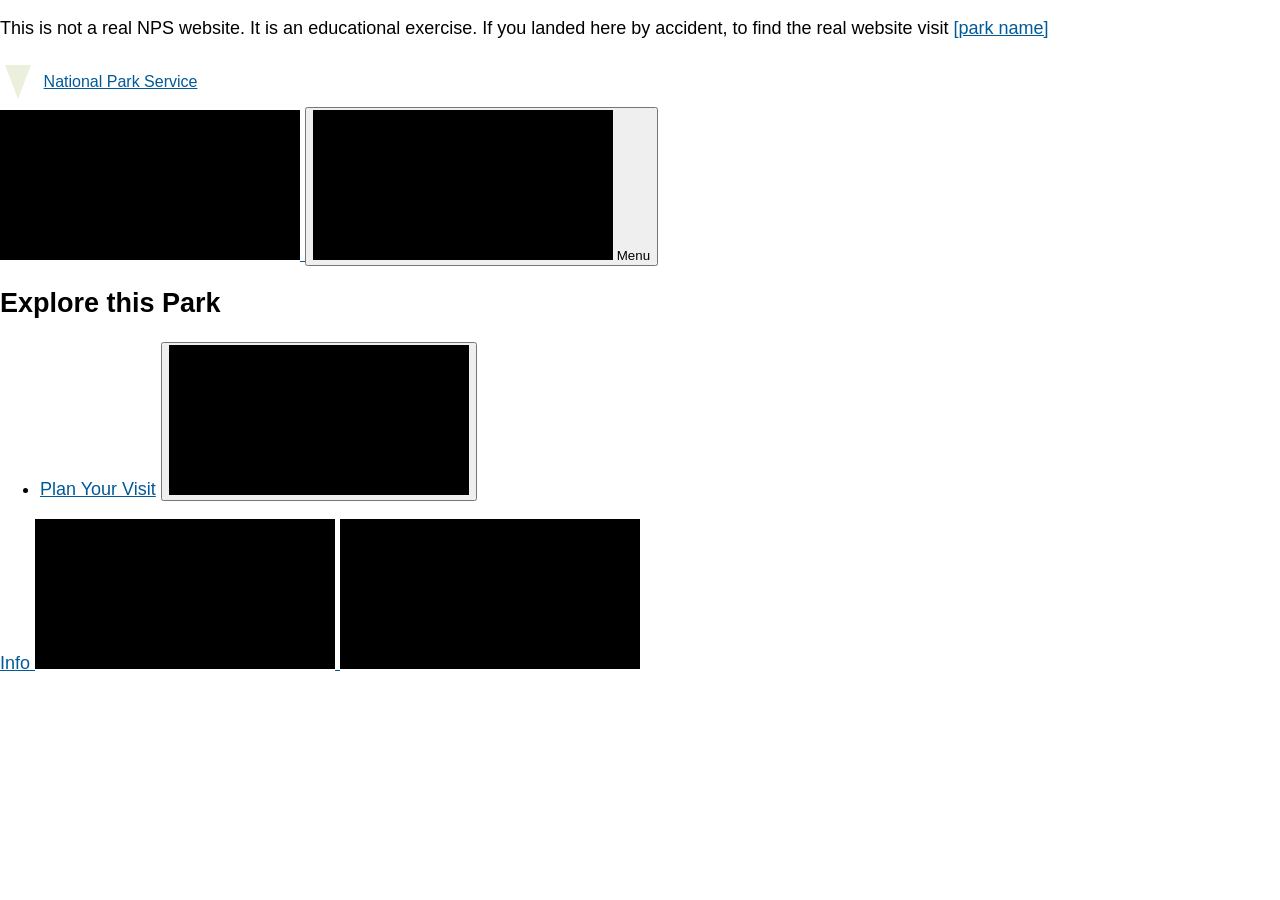
==== src/index.html @ a87ff7d6 "Initial commit" ====
<!DOCTYPE html>
<html lang="en">
  <head>
    <meta charset="UTF-8" />
    <meta name="viewport" content="width=device-width, initial-scale=1.0" />
    <title>[Park Name]</title>
    <link rel="stylesheet" href="css/style.css" />
    <script type="module" src="js/main.js"></script>
  </head>
  <body>
    <p class="disclaimer">
      This is not a real NPS website. It is an educational exercise. If you
      landed here by accident, to find the real website visit
      <a href="parkUrl">[park name]</a>
    </p>
    <div class="skip-links" aria-label="short-cut links" role="navigation">
      <ul>
        <li>
          <a
            href="#global-nav-toggle"
            aria-label="Skip to global NPS navigation"
            >Skip to global NPS navigation</a
          >
        </li>
        <li>
          <a href="#local-nav" aria-label="Skip to this park navigation"
            >Skip to this park navigation</a
          >
        </li>
        <li>
          <a href="#main" aria-label="Skip to the main content"
            >Skip to the main content</a
          >
        </li>
        <li>
          <a
            href="#park-footer"
            aria-label="Skip to this park information section"
            >Skip to this park information section</a
          >
        </li>
      </ul>
    </div>
    <header>
      <section class="global-header">
        <a href="index.html" class="site-title"
          ><span class="logo" role="presentation"></span>
          <span>National Park Service</span></a
        >
        <div class="global-header__right">
          <a class="search-icon" href="#park-footer">
            <svg class="icon">
              <use xlink:href="/images/sprite.symbol.svg#search"></use>
            </svg>
            <span class="visually-hidden">Search</span>
          </a>
          <button id="global-nav-toggle">
            <svg class="icon">
              <use xlink:href="/images/sprite.symbol.svg#menu"></use>
            </svg>
            <span class="visually-hidden">Open</span> Menu
          </button>
        </div>
        <nav class="global-nav">
          <h2 class="global-nav__section-heading">Explore this Park</h2>
          <ul class="global-nav__list">
            <li>
              <div class="global-nav__split-button">
                <a href="#">Plan Your Visit</a>
                <button class="global-nav__split-button__toggle">
                  <span class="visually-hidden"
                    >Toggle submenu for Plan Your Visit</span
                  >
                  <svg class="icon" role="presentation" focusable="false">
                    <use xlink:href="/images/sprite.symbol.svg#arrow"></use>
                  </svg>
                </button>
              </div>
            </li>
          </ul>
        </nav>
      </section>
      <section id="park-header">
        <a href="#">
          <span>Info</span>
          <svg class="icon" role="presentation" focusable="false">
            <use xlink:href="/images/sprite.symbol.svg#info"></use>
          </svg>
        </a>
        <svg class="icon" role="presentation" focusable="false">
          <use xlink:href="/images/sprite.symbol.svg#alert"></use>
        </svg>
      </section>
    </header>
    <main id="main"></main>
    <footer id="park-footer"></footer>
  </body>
</html>
---- src/css/style.css ----
:root {
  --bs-black: #000;
  --bs-brown: #393423;
  --bs-grey-2: #444;
  --bs-grey-3: #ccc;
  --bs-grey-4: #222;
  --bs-grey-5: #333;
  --bs-grey-6: #999;
  --bs-cape-honey: #ffe9ab;
  --bs-cerulean: #00aced;
  --bs-code-grey: #1d1d1d;
  --bs-chathams-blue: #0f4f7e;
  --bs-chathams-blue-2: #005999;
  --bs-chathams-blue-3: #87a7be;
  --bs-chathams-blue-4: #e1ebf4;
  --bs-crete: #4b5e26;
  --bs-light-green: #eaf0dc;
  --bs-dark-burgundy: #821206;
  --bs-emperor: #4f4f4f;
  --bs-madison: #093058;
  --bs-pampas: #f6f5f0;
  --bs-pablo: #73705f;
  --bs-white: #fff;
  --bs-pablo-2: #706d61;
  --bs-purple: #44136c;
  --bs-purple-2: #956cb7;
  --bs-gray-100: #f8f9fa;
  --bs-gray-200: #e9ecef;
  --bs-gray-300: #dee2e6;
  --bs-gray-400: #ced4da;
  --bs-gray-500: #adb5bd;
  --bs-gray-600: #6c757d;
  --bs-gray-700: #495057;
  --bs-gray-800: #343a40;
  --bs-gray-900: #212529;
  --bs-primary: #0d6efd;
  --bs-secondary: #6c757d;
  --bs-success: #4b5e26;
  --bs-info: #0dcaf0;
  --bs-warning: #ffc107;
  --bs-danger: #dc3545;
  --bs-light: #f8f9fa;
  --bs-dark: #212529;
  --bs-primary-rgb: 13, 110, 253;
  --bs-secondary-rgb: 108, 117, 125;
  --bs-success-rgb: 75, 94, 38;
  --bs-info-rgb: 13, 202, 240;
  --bs-warning-rgb: 255, 193, 7;
  --bs-danger-rgb: 220, 53, 69;
  --bs-light-rgb: 248, 249, 250;
  --bs-dark-rgb: 33, 37, 41;
  --bs-white-rgb: 255, 255, 255;
  --bs-black-rgb: 0, 0, 0;
  --bs-body-color-rgb: 33, 37, 41;
  --bs-body-bg-rgb: 255, 255, 255;
  --bs-font-sans-serif: system-ui, -apple-system, "Segoe UI", Roboto,
    "Helvetica Neue", "Noto Sans", "Liberation Sans", Arial, sans-serif,
    "Apple Color Emoji", "Segoe UI Emoji", "Segoe UI Symbol", "Noto Color Emoji";
  --bs-font-serif: "Times New Roman", Times, serif;
  --bs-font-monospace: SFMono-Regular, Menlo, Monaco, Consolas,
    "Liberation Mono", "Courier New", monospace;
  --bs-gradient: linear-gradient(
    180deg,
    rgba(255, 255, 255, 0.15),
    rgba(255, 255, 255, 0)
  );
  --bs-body-font-family: Helvetica Neue, Helvetica, Arial, sans-serif;
  --bs-body-font-size: 1rem;
  --bs-body-font-weight: 400;
  --bs-body-line-height: 1.75;
  --bs-body-color: #212529;
  --bs-body-bg: #fff;
  --bs-border-width: 1px;
  --bs-border-style: solid;
  --bs-border-color: #dee2e6;
  --bs-border-color-translucent: rgba(0, 0, 0, 0.175);
  --bs-border-radius: 0.375rem;
  --bs-border-radius-sm: 0.25rem;
  --bs-border-radius-lg: 0.5rem;
  --bs-border-radius-xl: 1rem;
  --bs-border-radius-2xl: 2rem;
  --bs-border-radius-pill: 50rem;
  --bs-link-color: #005999;
  --bs-link-hover-color: #003e6b;
  --bs-code-color: #d63384;
  --bs-highlight-bg: #fff3cd;
}

/* Global styles */

* {
  box-sizing: border-box;
}
img {
  max-width: 100%;
}

body {
  font-family: var(--bs-body-font-family);
  font-size: 18px;
  margin: 0;
}

a:link,
a:visited {
  color: var(--bs-link-color);
}

a:hover {
  color: var(--bs-link-hover-color);
}

/* Skip links styling */
.skip-links ul {
  list-style-type: none;
  margin: 0;
  padding-left: 0;
}

.skip-links a {
  font-size: 11px;
  font-size: 0.6875rem;
  position: absolute;
  right: 20px;
  top: -200px;
  z-index: -1;
}

.skip-links a:focus {
  top: 2px;
  z-index: 9999;
}

/* Title and logo styling */

.site-title {
  display: flex;
  align-items: center;
}
.site-title > span {
  font-size: 1rem;
  margin-left: 0.3em;
}

.logo {
  height: 0;
  width: 0;
  margin: 0.5em;
  display: inline-block;
  border-top: 34px solid var(--bs-light-green);
  border-left: 13px solid transparent;
  border-right: 13px solid transparent;
}

/* Utility styles */

.visually-hidden {
  position: absolute;
  width: 1px;
  height: 1px;
  margin: -1px;
  border: 0;
  padding: 0;
  white-space: nowrap;
  clip-path: inset(100%);
  clip: rect(0 0 0 0);
  overflow: hidden;
}

svg {
  background-color: var(--bs-black);
  fill: white;
}
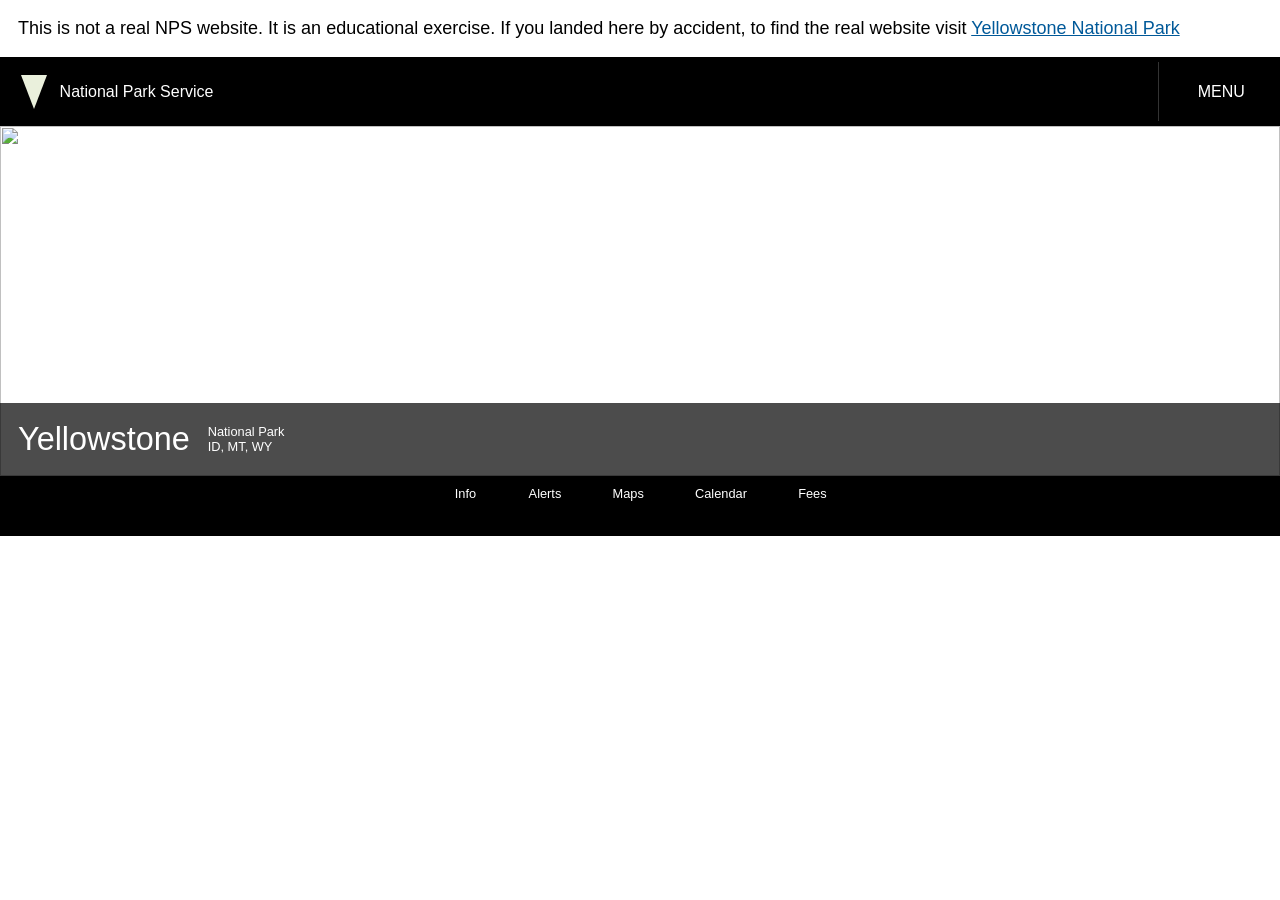
==== commit 58e0316c: "NPS part 1 Also commented out global-nav from template repo as not used for this part" ====
--- a/src/index.html
+++ b/src/index.html
@@ -3,7 +3,7 @@
   <head>
     <meta charset="UTF-8" />
     <meta name="viewport" content="width=device-width, initial-scale=1.0" />
-    <title>[Park Name]</title>
+    <title>Yellowstone National Park</title>
     <link rel="stylesheet" href="css/style.css" />
     <script type="module" src="js/main.js"></script>
   </head>
@@ -11,7 +11,7 @@
     <p class="disclaimer">
       This is not a real NPS website. It is an educational exercise. If you
       landed here by accident, to find the real website visit
-      <a href="parkUrl">[park name]</a>
+      <a href="https://www.nps.gov/yell/index.htm">Yellowstone National Park</a>
     </p>
     <div class="skip-links" aria-label="short-cut links" role="navigation">
       <ul>
@@ -24,8 +24,7 @@
         </li>
         <li>
           <a href="#local-nav" aria-label="Skip to this park navigation"
-            >Skip to this park navigation</a
-          >
+            >Skip to this park navigation</a>
         </li>
         <li>
           <a href="#main" aria-label="Skip to the main content"
@@ -61,6 +60,7 @@
             <span class="visually-hidden">Open</span> Menu
           </button>
         </div>
+        <!-- Included in original template but not used for now
         <nav class="global-nav">
           <h2 class="global-nav__section-heading">Explore this Park</h2>
           <ul class="global-nav__list">
@@ -79,20 +79,66 @@
             </li>
           </ul>
         </nav>
-      </section>
-      <section id="park-header">
-        <a href="#">
-          <span>Info</span>
-          <svg class="icon" role="presentation" focusable="false">
-            <use xlink:href="/images/sprite.symbol.svg#info"></use>
-          </svg>
-        </a>
-        <svg class="icon" role="presentation" focusable="false">
-          <use xlink:href="/images/sprite.symbol.svg#alert"></use>
-        </svg>
+        -->
+        </section>
+        <section id="park-header">
+            <div class="hero-banner">
+            <img src="https://www.nps.gov/common/uploads/structured_data/3C7D5920-1DD8-B71B-0B83F012ED802CEA.jpg" alt="" />
+            <div class="hero-banner__content">
+              <a href="#" class="hero-banner__title">Yellowstone</a>
+              <p class="hero-banner__subtitle">
+                <span>National Park</span>
+                <span>ID, MT, WY</span>
+              </p>
+            </div>
+          </div>
+        <nav class="park-nav">
+          <ul>
+            <li>
+              <a href="#">
+                <span>Info</span>
+                <svg class="icon" role="presentation" focusable="false">
+                  <use xlink:href="/images/sprite.symbol.svg#info"></use>
+                </svg>
+              </a>
+            </li>
+            <li>
+              <a href="#">
+                <span>Alerts</span>
+                <svg class="icon" role="presentation" focusable="false">
+                  <use xlink:href="/images/sprite.symbol.svg#alert"></use>
+                </svg>
+              </a>
+            </li>
+            <li>
+              <a href="#">
+                <span>Maps</span>
+                <svg class="icon" role="presentation" focusable="false">
+                  <use xlink:href="/images/sprite.symbol.svg#location"></use>
+                </svg>
+              </a>
+            </li>
+            <li>
+              <a href="#">
+                <span>Calendar</span>
+                <svg class="icon" role="presentation" focusable="false">
+                  <use xlink:href="/images/sprite.symbol.svg#calendar"></use>
+                </svg>
+              </a>
+            </li>
+            <li>
+              <a href="#">
+                <span>Fees</span>
+                <svg class="icon" role="presentation" focusable="false">
+                  <use xlink:href="/images/sprite.symbol.svg#fee-22"></use>
+                </svg>
+              </a>
+            </li>
+          </ul>
+        </nav>
       </section>
     </header>
     <main id="main"></main>
     <footer id="park-footer"></footer>
   </body>
-</html>
+</html>
--- a/src/css/style.css
+++ b/src/css/style.css
@@ -152,6 +152,118 @@
   border-right: 13px solid transparent;
 }
 
+/* Global navbar styling */
+
+.global-header {
+  background-color: var(--bs-black);
+  color: white;
+  display: flex;
+  justify-content: space-between;
+  padding: 0.3em 1rem;
+  fill: white;
+}
+
+.global-header a:link,
+.global-header a:visited,
+#park-header a:link,
+#park-header a:visited {
+  color: white;
+  text-decoration: none;
+}
+
+.global-header .icon {
+  width: 20px;
+  height: 20px;
+}
+
+.global-header__right {
+  display: flex;
+  align-items: center;
+}
+
+.global-header__right .search-icon {
+  padding: 0 1rem;
+  margin-top: 6px;
+}
+
+.global-header__right button {
+  background-color: transparent;
+  border: none;
+  color: white;
+  font-size: 1rem;
+  padding: 1.2em;
+  display: flex;
+  align-items: center;
+  text-transform: uppercase;
+  border-left: 1px solid var(--bs-grey-5);
+}
+
+/* Hero banner */
+.hero-banner {
+  display: grid;
+  grid-template-columns: 1fr;
+}
+
+.hero-banner > img {
+  width: 100%;
+  height: 350px;
+  object-fit: cover;
+  grid-column: 1/2;
+  grid-row: 1/3;
+}
+
+.hero-banner__content {
+  background-color: rgba(0, 0, 0, 0.7);
+  color: white;
+  grid-column: 1/2;
+  grid-row: 2/3;
+  display: flex;
+  align-items: center;
+  gap: 1em;
+  padding: 0.5em 1em;
+}
+
+.hero-banner__title {
+  font-size: 1.8em;
+}
+
+.hero-banner__subtitle {
+  display: flex;
+  flex-direction: column;
+  font-size: 0.8rem;
+}
+
+/* Park nav styling */
+
+.park-nav > ul {
+  list-style: none;
+  padding-left: 0;
+  margin: 0;
+  display: flex;
+  justify-content: center;
+  /* gap: 3rem; */
+  background-color: var(--bs-black);
+  font-size: 0.8rem;
+}
+
+.park-nav a {
+  display: flex;
+  flex-direction: column;
+  align-items: center;
+  justify-content: center;
+  /* height: 50px; */
+  padding: 0.8em 2em;
+}
+
+.park-nav a:hover {
+  background-color: rgba(255, 255, 255, 0.3);
+}
+
+.park-nav svg {
+  width: 24px;
+  height: 24px;
+}
+
 /* Utility styles */
 
 .visually-hidden {
@@ -167,7 +279,11 @@
   overflow: hidden;
 }
 
+.disclaimer {
+  padding: 0 1em;
+}
+
 svg {
   background-color: var(--bs-black);
   fill: white;
-}
+}
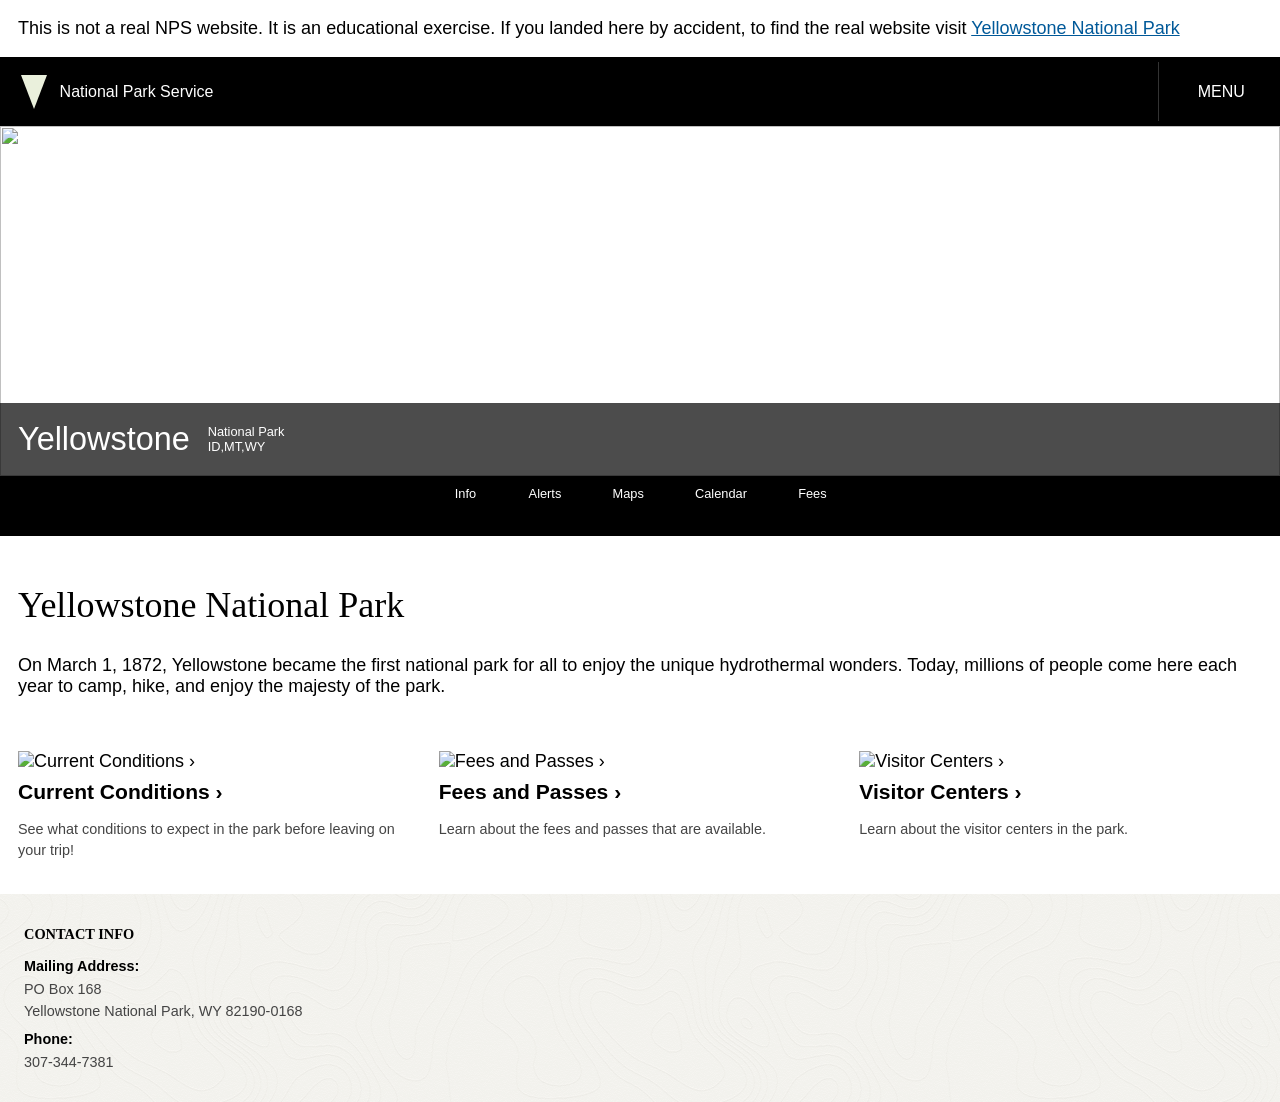
==== commit 5d709903: "NPS part 2" ====
--- a/src/index.html
+++ b/src/index.html
@@ -138,7 +138,10 @@
         </nav>
       </section>
     </header>
-    <main id="main"></main>
-    <footer id="park-footer"></footer>
+    <main id="main">
+      <section class="intro"></section>
+      <section class="info"></section>
+    </main>
+    <footer id="park-footer" class="park-footer"></footer>
   </body>
 </html>
--- a/src/css/style.css
+++ b/src/css/style.css
@@ -91,6 +91,7 @@
 * {
   box-sizing: border-box;
 }
+
 img {
   max-width: 100%;
 }
@@ -198,7 +199,8 @@
   border-left: 1px solid var(--bs-grey-5);
 }
 
-/* Hero banner */
+/* Hero banner styling */
+
 .hero-banner {
   display: grid;
   grid-template-columns: 1fr;
@@ -264,7 +266,86 @@
   height: 24px;
 }
 
-/* Utility styles */
+/* Info and Intro styling */
+
+.intro {
+  padding: 1em;
+}
+
+.intro h1 {
+  font-family: var(--bs-font-serif);
+  font-size: 2em;
+  font-weight: normal;
+}
+
+.info {
+  display: flex;
+  flex-direction: column;
+  gap: 1em;
+  padding: 1em;
+}
+
+.info > * {
+  flex: 1;
+}
+
+/* Media card styles */
+
+.media-card a {
+  text-decoration: none;
+  color: var(--bs-black);
+}
+
+.media-card a:hover {
+  color: var(--bs-crete);
+}
+
+.media-card h3 {
+  margin: 0.5rem 0;
+}
+
+.media-card > p {
+  font-size: 0.8em;
+  line-height: 1.5;
+  color: var(--bs-grey-2);
+}
+
+/* Footer styles */
+
+.park-footer {
+  background-image: url("../images/topo_pattern.png");
+  padding: 1.5rem;
+}
+
+.park-footer h3 {
+  font-family: var(--bs-font-serif);
+  text-transform: uppercase;
+  font-size: 0.8em;
+  margin-top: 0.5rem;
+}
+
+.park-footer h4 {
+  margin-top: 0.8rem;
+  margin-bottom: 0.5rem;
+  font-size: 0.8em;
+}
+
+.park-footer p {
+  font-size: 0.8em;
+  line-height: 1;
+  color: var(--bs-grey-2);
+  margin: 0.5rem 0;
+}
+
+@media screen and (min-width: 630px) {
+  .info {
+    flex-direction: row;
+    justify-content: space-between;
+    align-items: stretch;
+  }
+}
+
+/* Utility styles - Keep at bottom */
 
 .visually-hidden {
   position: absolute;
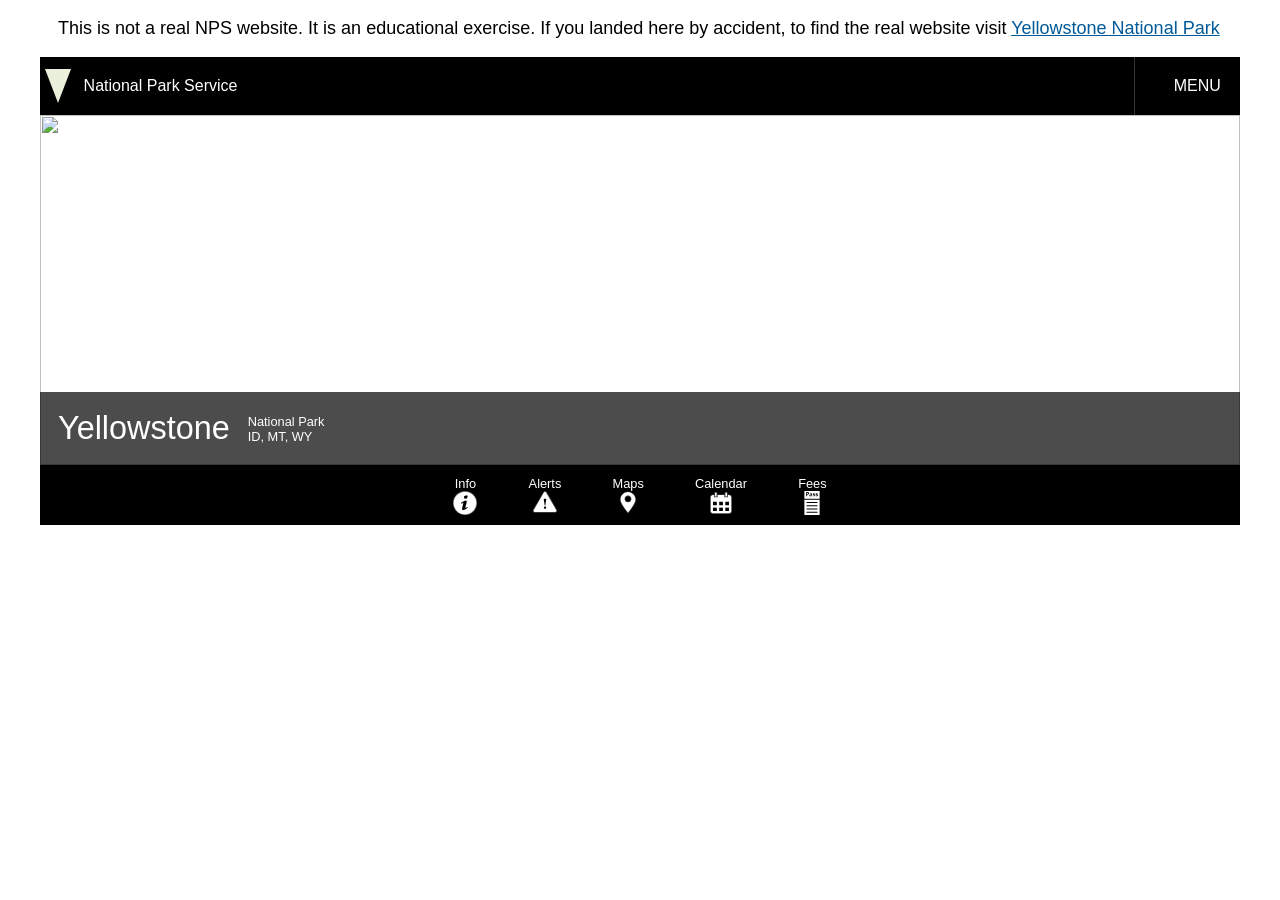
==== commit 73a9f2f8: "NPS part 3" ====
--- a/src/index.html
+++ b/src/index.html
@@ -98,7 +98,7 @@
               <a href="#">
                 <span>Info</span>
                 <svg class="icon" role="presentation" focusable="false">
-                  <use xlink:href="/images/sprite.symbol.svg#info"></use>
+                  <use xlink:href="images/sprite.symbol.svg#info"></use>
                 </svg>
               </a>
             </li>
@@ -106,7 +106,7 @@
               <a href="#">
                 <span>Alerts</span>
                 <svg class="icon" role="presentation" focusable="false">
-                  <use xlink:href="/images/sprite.symbol.svg#alert"></use>
+                  <use xlink:href="images/sprite.symbol.svg#alert"></use>
                 </svg>
               </a>
             </li>
@@ -114,7 +114,7 @@
               <a href="#">
                 <span>Maps</span>
                 <svg class="icon" role="presentation" focusable="false">
-                  <use xlink:href="/images/sprite.symbol.svg#location"></use>
+                  <use xlink:href="images/sprite.symbol.svg#location"></use>
                 </svg>
               </a>
             </li>
@@ -122,7 +122,7 @@
               <a href="#">
                 <span>Calendar</span>
                 <svg class="icon" role="presentation" focusable="false">
-                  <use xlink:href="/images/sprite.symbol.svg#calendar"></use>
+                  <use xlink:href="images/sprite.symbol.svg#calendar"></use>
                 </svg>
               </a>
             </li>
@@ -130,7 +130,7 @@
               <a href="#">
                 <span>Fees</span>
                 <svg class="icon" role="presentation" focusable="false">
-                  <use xlink:href="/images/sprite.symbol.svg#fee-22"></use>
+                  <use xlink:href="images/sprite.symbol.svg#fee-22"></use>
                 </svg>
               </a>
             </li>
--- a/src/css/style.css
+++ b/src/css/style.css
@@ -1,370 +1,7 @@
-:root {
-  --bs-black: #000;
-  --bs-brown: #393423;
-  --bs-grey-2: #444;
-  --bs-grey-3: #ccc;
-  --bs-grey-4: #222;
-  --bs-grey-5: #333;
-  --bs-grey-6: #999;
-  --bs-cape-honey: #ffe9ab;
-  --bs-cerulean: #00aced;
-  --bs-code-grey: #1d1d1d;
-  --bs-chathams-blue: #0f4f7e;
-  --bs-chathams-blue-2: #005999;
-  --bs-chathams-blue-3: #87a7be;
-  --bs-chathams-blue-4: #e1ebf4;
-  --bs-crete: #4b5e26;
-  --bs-light-green: #eaf0dc;
-  --bs-dark-burgundy: #821206;
-  --bs-emperor: #4f4f4f;
-  --bs-madison: #093058;
-  --bs-pampas: #f6f5f0;
-  --bs-pablo: #73705f;
-  --bs-white: #fff;
-  --bs-pablo-2: #706d61;
-  --bs-purple: #44136c;
-  --bs-purple-2: #956cb7;
-  --bs-gray-100: #f8f9fa;
-  --bs-gray-200: #e9ecef;
-  --bs-gray-300: #dee2e6;
-  --bs-gray-400: #ced4da;
-  --bs-gray-500: #adb5bd;
-  --bs-gray-600: #6c757d;
-  --bs-gray-700: #495057;
-  --bs-gray-800: #343a40;
-  --bs-gray-900: #212529;
-  --bs-primary: #0d6efd;
-  --bs-secondary: #6c757d;
-  --bs-success: #4b5e26;
-  --bs-info: #0dcaf0;
-  --bs-warning: #ffc107;
-  --bs-danger: #dc3545;
-  --bs-light: #f8f9fa;
-  --bs-dark: #212529;
-  --bs-primary-rgb: 13, 110, 253;
-  --bs-secondary-rgb: 108, 117, 125;
-  --bs-success-rgb: 75, 94, 38;
-  --bs-info-rgb: 13, 202, 240;
-  --bs-warning-rgb: 255, 193, 7;
-  --bs-danger-rgb: 220, 53, 69;
-  --bs-light-rgb: 248, 249, 250;
-  --bs-dark-rgb: 33, 37, 41;
-  --bs-white-rgb: 255, 255, 255;
-  --bs-black-rgb: 0, 0, 0;
-  --bs-body-color-rgb: 33, 37, 41;
-  --bs-body-bg-rgb: 255, 255, 255;
-  --bs-font-sans-serif: system-ui, -apple-system, "Segoe UI", Roboto,
-    "Helvetica Neue", "Noto Sans", "Liberation Sans", Arial, sans-serif,
-    "Apple Color Emoji", "Segoe UI Emoji", "Segoe UI Symbol", "Noto Color Emoji";
-  --bs-font-serif: "Times New Roman", Times, serif;
-  --bs-font-monospace: SFMono-Regular, Menlo, Monaco, Consolas,
-    "Liberation Mono", "Courier New", monospace;
-  --bs-gradient: linear-gradient(
-    180deg,
-    rgba(255, 255, 255, 0.15),
-    rgba(255, 255, 255, 0)
-  );
-  --bs-body-font-family: Helvetica Neue, Helvetica, Arial, sans-serif;
-  --bs-body-font-size: 1rem;
-  --bs-body-font-weight: 400;
-  --bs-body-line-height: 1.75;
-  --bs-body-color: #212529;
-  --bs-body-bg: #fff;
-  --bs-border-width: 1px;
-  --bs-border-style: solid;
-  --bs-border-color: #dee2e6;
-  --bs-border-color-translucent: rgba(0, 0, 0, 0.175);
-  --bs-border-radius: 0.375rem;
-  --bs-border-radius-sm: 0.25rem;
-  --bs-border-radius-lg: 0.5rem;
-  --bs-border-radius-xl: 1rem;
-  --bs-border-radius-2xl: 2rem;
-  --bs-border-radius-pill: 50rem;
-  --bs-link-color: #005999;
-  --bs-link-hover-color: #003e6b;
-  --bs-code-color: #d63384;
-  --bs-highlight-bg: #fff3cd;
-}
-
-/* Global styles */
-
-* {
-  box-sizing: border-box;
-}
-
-img {
-  max-width: 100%;
-}
-
-body {
-  font-family: var(--bs-body-font-family);
-  font-size: 18px;
-  margin: 0;
-}
-
-a:link,
-a:visited {
-  color: var(--bs-link-color);
-}
-
-a:hover {
-  color: var(--bs-link-hover-color);
-}
-
-/* Skip links styling */
-.skip-links ul {
-  list-style-type: none;
-  margin: 0;
-  padding-left: 0;
-}
-
-.skip-links a {
-  font-size: 11px;
-  font-size: 0.6875rem;
-  position: absolute;
-  right: 20px;
-  top: -200px;
-  z-index: -1;
-}
-
-.skip-links a:focus {
-  top: 2px;
-  z-index: 9999;
-}
-
-/* Title and logo styling */
-
-.site-title {
-  display: flex;
-  align-items: center;
-}
-.site-title > span {
-  font-size: 1rem;
-  margin-left: 0.3em;
-}
-
-.logo {
-  height: 0;
-  width: 0;
-  margin: 0.5em;
-  display: inline-block;
-  border-top: 34px solid var(--bs-light-green);
-  border-left: 13px solid transparent;
-  border-right: 13px solid transparent;
-}
-
-/* Global navbar styling */
-
-.global-header {
-  background-color: var(--bs-black);
-  color: white;
-  display: flex;
-  justify-content: space-between;
-  padding: 0.3em 1rem;
-  fill: white;
-}
-
-.global-header a:link,
-.global-header a:visited,
-#park-header a:link,
-#park-header a:visited {
-  color: white;
-  text-decoration: none;
-}
-
-.global-header .icon {
-  width: 20px;
-  height: 20px;
-}
-
-.global-header__right {
-  display: flex;
-  align-items: center;
-}
-
-.global-header__right .search-icon {
-  padding: 0 1rem;
-  margin-top: 6px;
-}
-
-.global-header__right button {
-  background-color: transparent;
-  border: none;
-  color: white;
-  font-size: 1rem;
-  padding: 1.2em;
-  display: flex;
-  align-items: center;
-  text-transform: uppercase;
-  border-left: 1px solid var(--bs-grey-5);
-}
-
-/* Hero banner styling */
-
-.hero-banner {
-  display: grid;
-  grid-template-columns: 1fr;
-}
-
-.hero-banner > img {
-  width: 100%;
-  height: 350px;
-  object-fit: cover;
-  grid-column: 1/2;
-  grid-row: 1/3;
-}
-
-.hero-banner__content {
-  background-color: rgba(0, 0, 0, 0.7);
-  color: white;
-  grid-column: 1/2;
-  grid-row: 2/3;
-  display: flex;
-  align-items: center;
-  gap: 1em;
-  padding: 0.5em 1em;
-}
-
-.hero-banner__title {
-  font-size: 1.8em;
-}
-
-.hero-banner__subtitle {
-  display: flex;
-  flex-direction: column;
-  font-size: 0.8rem;
-}
-
-/* Park nav styling */
-
-.park-nav > ul {
-  list-style: none;
-  padding-left: 0;
-  margin: 0;
-  display: flex;
-  justify-content: center;
-  /* gap: 3rem; */
-  background-color: var(--bs-black);
-  font-size: 0.8rem;
-}
-
-.park-nav a {
-  display: flex;
-  flex-direction: column;
-  align-items: center;
-  justify-content: center;
-  /* height: 50px; */
-  padding: 0.8em 2em;
-}
-
-.park-nav a:hover {
-  background-color: rgba(255, 255, 255, 0.3);
-}
-
-.park-nav svg {
-  width: 24px;
-  height: 24px;
-}
-
-/* Info and Intro styling */
-
-.intro {
-  padding: 1em;
-}
-
-.intro h1 {
-  font-family: var(--bs-font-serif);
-  font-size: 2em;
-  font-weight: normal;
-}
-
-.info {
-  display: flex;
-  flex-direction: column;
-  gap: 1em;
-  padding: 1em;
-}
-
-.info > * {
-  flex: 1;
-}
-
-/* Media card styles */
-
-.media-card a {
-  text-decoration: none;
-  color: var(--bs-black);
-}
-
-.media-card a:hover {
-  color: var(--bs-crete);
-}
-
-.media-card h3 {
-  margin: 0.5rem 0;
-}
-
-.media-card > p {
-  font-size: 0.8em;
-  line-height: 1.5;
-  color: var(--bs-grey-2);
-}
-
-/* Footer styles */
-
-.park-footer {
-  background-image: url("../images/topo_pattern.png");
-  padding: 1.5rem;
-}
-
-.park-footer h3 {
-  font-family: var(--bs-font-serif);
-  text-transform: uppercase;
-  font-size: 0.8em;
-  margin-top: 0.5rem;
-}
-
-.park-footer h4 {
-  margin-top: 0.8rem;
-  margin-bottom: 0.5rem;
-  font-size: 0.8em;
-}
-
-.park-footer p {
-  font-size: 0.8em;
-  line-height: 1;
-  color: var(--bs-grey-2);
-  margin: 0.5rem 0;
-}
-
-@media screen and (min-width: 630px) {
-  .info {
-    flex-direction: row;
-    justify-content: space-between;
-    align-items: stretch;
-  }
-}
-
-/* Utility styles - Keep at bottom */
-
-.visually-hidden {
-  position: absolute;
-  width: 1px;
-  height: 1px;
-  margin: -1px;
-  border: 0;
-  padding: 0;
-  white-space: nowrap;
-  clip-path: inset(100%);
-  clip: rect(0 0 0 0);
-  overflow: hidden;
-}
-
-.disclaimer {
-  padding: 0 1em;
-}
-
-svg {
-  background-color: var(--bs-black);
-  fill: white;
-}+@import "partials/variables.css";
+@import "partials/global.css";
+@import "partials/header.css";
+@import "partials/footer.css";
+@import "partials/blocks.css";
+@import "partials/utilities.css";
+@import "home.css";
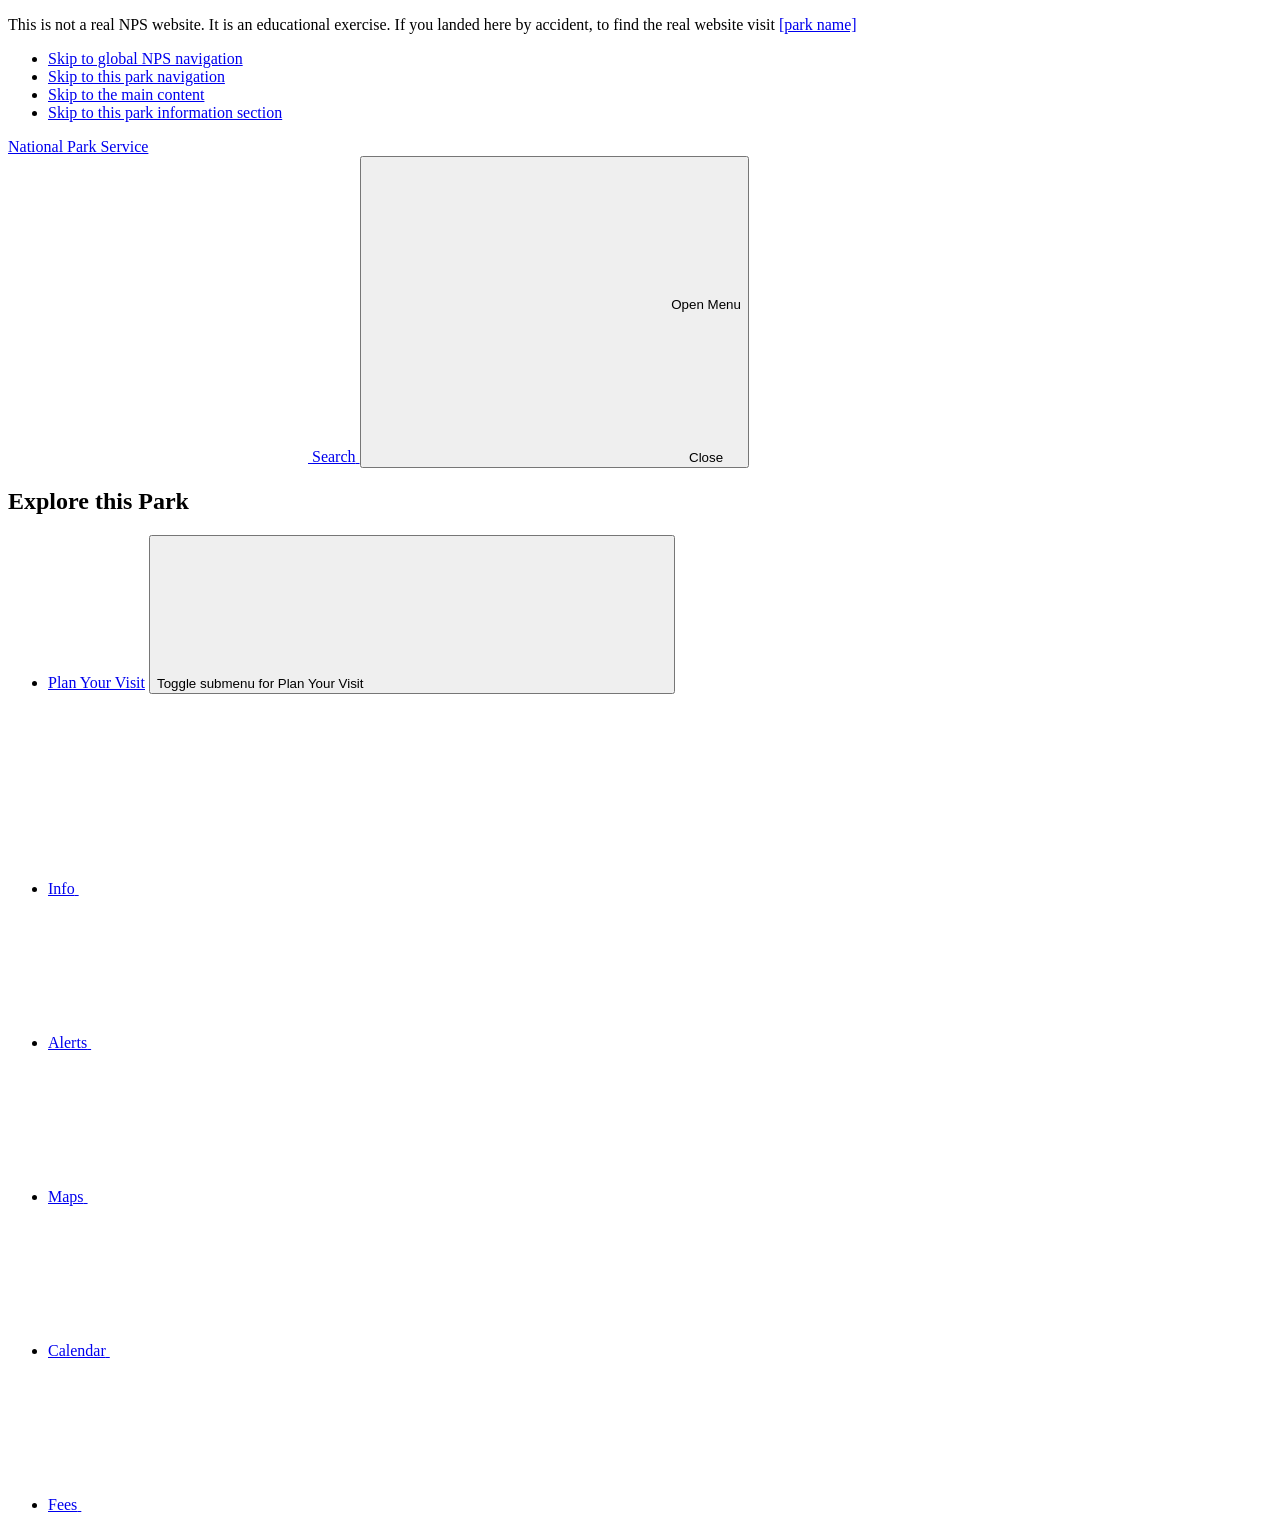
==== commit 56feae84: "NPS Part 5" ====
--- a/src/index.html
+++ b/src/index.html
@@ -3,15 +3,15 @@
   <head>
     <meta charset="UTF-8" />
     <meta name="viewport" content="width=device-width, initial-scale=1.0" />
-    <title>Yellowstone National Park</title>
-    <link rel="stylesheet" href="css/style.css" />
+    <title>[Park Name]</title>
+    <!-- <link rel="stylesheet" href="css/style.css" /> -->
     <script type="module" src="js/main.js"></script>
   </head>
   <body>
     <p class="disclaimer">
       This is not a real NPS website. It is an educational exercise. If you
       landed here by accident, to find the real website visit
-      <a href="https://www.nps.gov/yell/index.htm">Yellowstone National Park</a>
+      <a href="parkUrl">[park name]</a>
     </p>
     <div class="skip-links" aria-label="short-cut links" role="navigation">
       <ul>
@@ -24,7 +24,8 @@
         </li>
         <li>
           <a href="#local-nav" aria-label="Skip to this park navigation"
-            >Skip to this park navigation</a>
+            >Skip to this park navigation</a
+          >
         </li>
         <li>
           <a href="#main" aria-label="Skip to the main content"
@@ -53,14 +54,32 @@
             </svg>
             <span class="visually-hidden">Search</span>
           </a>
-          <button id="global-nav-toggle">
-            <svg class="icon">
-              <use xlink:href="/images/sprite.symbol.svg#menu"></use>
-            </svg>
-            <span class="visually-hidden">Open</span> Menu
+          <button
+            id="global-nav-toggle"
+            class="global-nav__toggle"
+            aria-expanded="false"
+            aria-label="Open Menu"
+          >
+            <div class="global-nav__toggle--closed">
+              <svg class="icon">
+                <use
+                  xmlns:xlink="http://www.w3.org/1999/xlink"
+                  xlink:href="/images/sprite.symbol.svg#menu"
+                ></use>
+              </svg>
+              <span class="visually-hidden">Open</span> Menu
+            </div>
+            <div class="global-nav__toggle--open">
+              <svg class="icon">
+                <use
+                  xmlns:xlink="http://www.w3.org/1999/xlink"
+                  xlink:href="/images/sprite.symbol.svg#close"
+                ></use>
+              </svg>
+              Close
+            </div>
           </button>
         </div>
-        <!-- Included in original template but not used for now
         <nav class="global-nav">
           <h2 class="global-nav__section-heading">Explore this Park</h2>
           <ul class="global-nav__list">
@@ -72,41 +91,37 @@
                     >Toggle submenu for Plan Your Visit</span
                   >
                   <svg class="icon" role="presentation" focusable="false">
-                    <use xlink:href="/images/sprite.symbol.svg#arrow"></use>
+                    <use
+                      xmlns:xlink="http://www.w3.org/1999/xlink"
+                      xlink:href="/images/sprite.symbol.svg#arrow"
+                    ></use>
                   </svg>
                 </button>
               </div>
             </li>
           </ul>
         </nav>
-        -->
-        </section>
-        <section id="park-header">
-            <div class="hero-banner">
-            <img src="https://www.nps.gov/common/uploads/structured_data/3C7D5920-1DD8-B71B-0B83F012ED802CEA.jpg" alt="" />
-            <div class="hero-banner__content">
-              <a href="#" class="hero-banner__title">Yellowstone</a>
-              <p class="hero-banner__subtitle">
-                <span>National Park</span>
-                <span>ID, MT, WY</span>
-              </p>
-            </div>
-          </div>
+      </section>
+      <section id="park-header">
+        <div class="hero-banner">
+          <img src="" alt="" />
+          <div class="hero-banner__content"></div>
+        </div>
         <nav class="park-nav">
           <ul>
             <li>
-              <a href="#">
+              <a href="conditions.html">
                 <span>Info</span>
                 <svg class="icon" role="presentation" focusable="false">
-                  <use xlink:href="images/sprite.symbol.svg#info"></use>
+                  <use xlink:href="/images/sprite.symbol.svg#info"></use>
                 </svg>
               </a>
             </li>
             <li>
-              <a href="#">
+              <a href="conditions.html">
                 <span>Alerts</span>
                 <svg class="icon" role="presentation" focusable="false">
-                  <use xlink:href="images/sprite.symbol.svg#alert"></use>
+                  <use xlink:href="/images/sprite.symbol.svg#alert"></use>
                 </svg>
               </a>
             </li>
@@ -114,7 +129,7 @@
               <a href="#">
                 <span>Maps</span>
                 <svg class="icon" role="presentation" focusable="false">
-                  <use xlink:href="images/sprite.symbol.svg#location"></use>
+                  <use xlink:href="/images/sprite.symbol.svg#location"></use>
                 </svg>
               </a>
             </li>
@@ -122,7 +137,7 @@
               <a href="#">
                 <span>Calendar</span>
                 <svg class="icon" role="presentation" focusable="false">
-                  <use xlink:href="images/sprite.symbol.svg#calendar"></use>
+                  <use xlink:href="/images/sprite.symbol.svg#calendar"></use>
                 </svg>
               </a>
             </li>
@@ -130,7 +145,7 @@
               <a href="#">
                 <span>Fees</span>
                 <svg class="icon" role="presentation" focusable="false">
-                  <use xlink:href="images/sprite.symbol.svg#fee-22"></use>
+                  <use xlink:href="/images/sprite.symbol.svg#fee-22"></use>
                 </svg>
               </a>
             </li>
